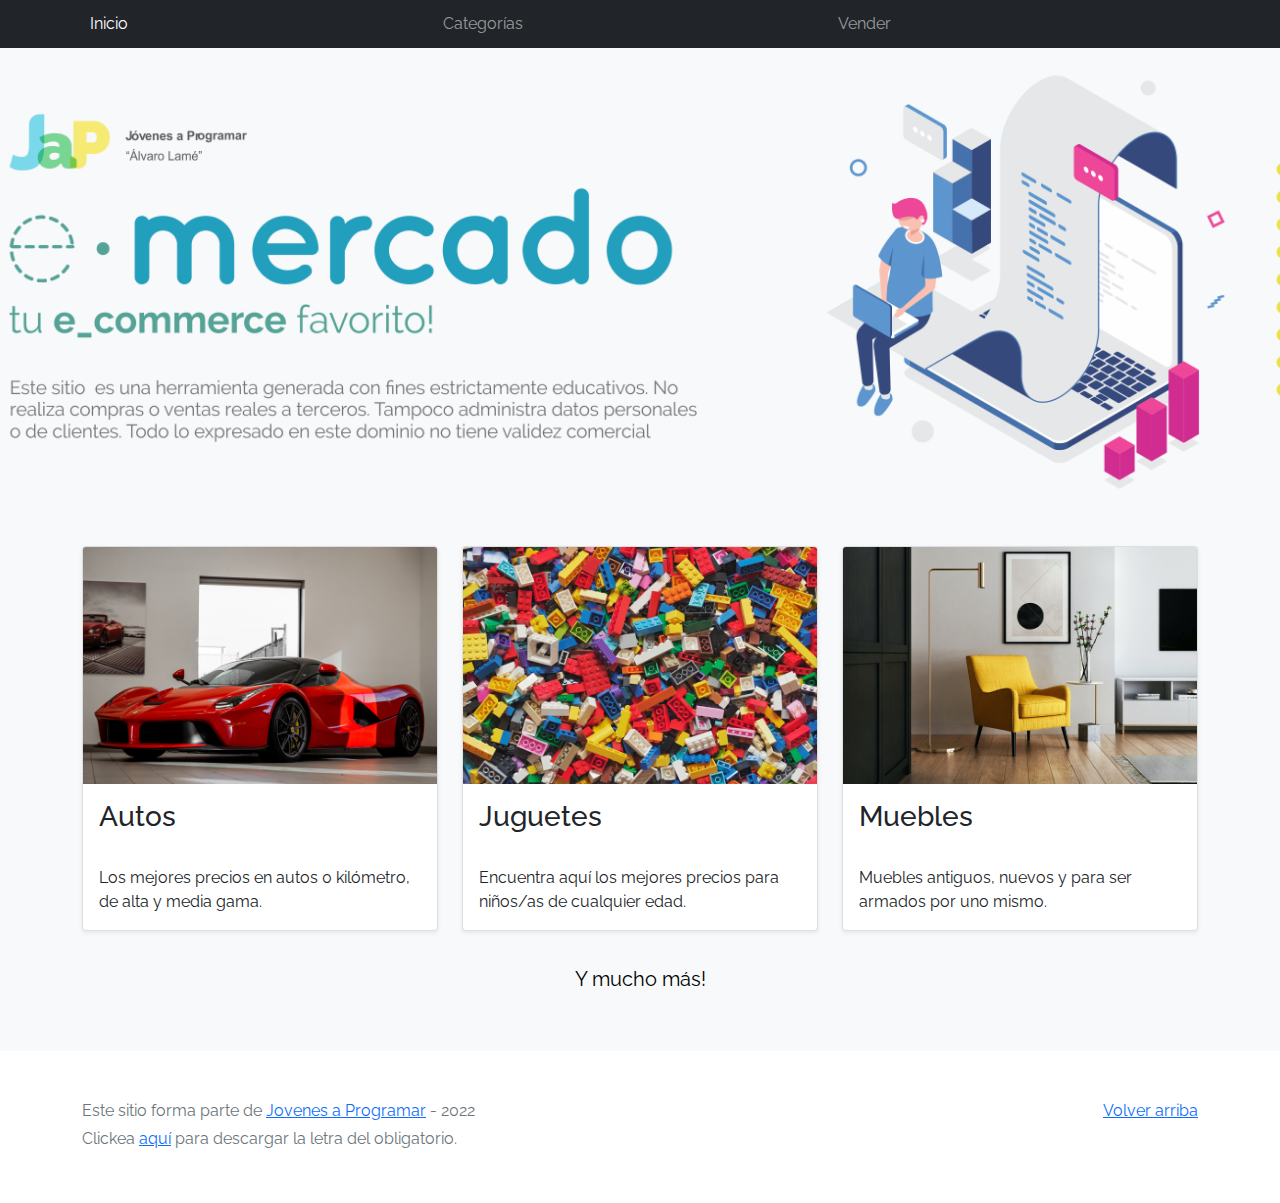
==== index.html @ 0eafb32d "A" ====
<!DOCTYPE html>
<html lang="es">

<head>
  <meta http-equiv="Content-Type" content="text/html; charset=UTF-8">
  <meta name="viewport" content="width=device-width, initial-scale=1, shrink-to-fit=no">
  <title>eMercado - Todo lo que busques está aquí</title>

  <link href="https://fonts.googleapis.com/css?family=Raleway:300,300i,400,400i,700,700i,900,900i" rel="stylesheet">
  <link href="css/bootstrap.min.css" rel="stylesheet">
  <link href="css/styles.css" rel="stylesheet">
</head>

<body>
  <nav class="navbar navbar-expand-lg navbar-dark bg-dark p-1">
    <div class="container">
      <button class="navbar-toggler" type="button" data-bs-toggle="collapse" data-bs-target="#navbarNav"
        aria-controls="navbarNav" aria-expanded="false" aria-label="Toggle navigation">
        <span class="navbar-toggler-icon"></span>
      </button>
      <div class="collapse navbar-collapse" id="navbarNav">
        <ul class="navbar-nav w-100 justify-content-between">
          <li class="nav-item">
            <a class="nav-link active" href="index.html">Inicio</a>
          </li>
          <li class="nav-item">
            <a class="nav-link" href="categories.html">Categorías</a>
          </li>
          <li class="nav-item">
            <a class="nav-link" href="sell.html">Vender</a>
          </li>
          <li class="nav-item">
          </li>
        </ul>
      </div>
    </div>
  </nav>
  <main>
    <div class="jumbotron text-center"></div>
    <div class="album py-5 bg-light">
      <div class="container">
        <div class="row">
          <div class="col-md-4">
            <div class="card mb-4 shadow-sm custom-card cursor-active" id="autos">
              <img class="bd-placeholder-img card-img-top" src="img/cars_index.jpg"
                alt="Imgagen representativa de la categoría 'Autos'">
              <h3 class="m-3">Autos</h3>
              <div class="card-body">
                <p class="card-text">Los mejores precios en autos 0 kilómetro, de alta y media gama.</p>
              </div>
            </div>
          </div>
          <div class="col-md-4">
            <div class="card mb-4 shadow-sm custom-card cursor-active" id="juguetes">
              <img class="bd-placeholder-img card-img-top" src="img/toys_index.jpg"
                alt="Imgagen representativa de la categoría 'Juguetes'">
              <h3 class="m-3">Juguetes</h3>
              <div class="card-body">
                <p class="card-text">Encuentra aquí los mejores precios para niños/as de cualquier edad.</p>
              </div>
            </div>
          </div>
          <div class="col-md-4">
            <div class="card mb-4 shadow-sm custom-card cursor-active" id="muebles">
              <img class="bd-placeholder-img card-img-top" src="img/furniture_index.jpg"
                alt="Imgagen representativa de la categoría 'Muebles'">
              <h3 class="m-3">Muebles</h3>
              <div class="card-body">
                <p class="card-text">Muebles antiguos, nuevos y para ser armados por uno mismo.</p>
              </div>
            </div>
          </div>
        </div>
        <div class="row">
          <a class="btn btn-light btn-lg btn-block" href="categories.html">Y mucho más!</a>
        </div>
      </div>
    </div>
  </main>
  <footer class="text-muted">
    <div class="container">
      <p class="float-end">
        <a href="#">Volver arriba</a>
      </p>
      <p>Este sitio forma parte de <a href="https://jovenesaprogramar.edu.uy/" target="_blank">Jovenes a Programar</a> -
        2022</p>
      <p>Clickea <a target="_blank" href="Letra.pdf">aquí</a> para descargar la letra del obligatorio.</p>
    </div>
  </footer>
  <script src="js/bootstrap.bundle.min.js"></script>
  <script src="js/index.js"></script>
  <script src="js/init.js"></script>
</body>

</html>
---- css/styles.css ----
.jumbotron,
.card-body,
.container,
.site-header {
  font-family: 'Raleway', serif !important;
}

.jumbotron .display-4 {
  font-weight: bold;
}

nav a {
  text-decoration: none;
}

.bd-placeholder-img {
  font-size: 1.125rem;
  text-anchor: middle;
  -webkit-user-select: none;
  -moz-user-select: none;
  -ms-user-select: none;
  user-select: none;
}

@media (min-width: 768px) {
  .bd-placeholder-img-lg {
    font-size: 3.5rem;
  }
}

.jumbotron {
  height: 50vh;
  padding: 5em inherit;
  margin-bottom: 0;
  background-color: #53C0FB;
  background: url('../img/cover_back.png');
  background-size: cover;
  background-position: center;
  background-repeat: no-repeat;
  color: black;
  font-weight: bold;
}

@media (min-width: 768px) {
  .jumbotron {
    padding-top: 6rem;
    padding-bottom: 6rem;
  }
}

.jumbotron p:last-child {
  margin-bottom: 0;
}

.jumbotron-heading {
  font-weight: 300;
}

.jumbotron .container {
  max-width: 40rem;
  background-color: rgba(255, 255, 255, 0.5);
  border-radius: 10px;
  text-shadow: 1px 1px 2px grey;
}

.jumbotron .lead {
  font-size: 38px;
}

footer {
  padding-top: 3rem;
  padding-bottom: 3rem;
}

footer p {
  margin-bottom: .25rem;
}

.site-header a {
  color: white;
  transition: ease-in-out color .15s;
}

.site-header .dropdown-menu a {
  color: black;
}

.dropzone {
  border: 2px dashed #0087F7;
  border-radius: 5px;
  background: white;
}

.img-fit {
  max-height: 100%;
}

.alert {
  position: fixed;
  top: 80px;
  width: 50%;
  left: 50%;
  transform: translate(-50%, 0);
}

.lds-ring {
  display: inline-block;
  position: relative;
  width: 64px;
  height: 64px;
  top: 50%;
  left: 50%;
}

.cursor-active {
  cursor: pointer;
}

.left {
  float: left;
  padding: 4px;
  background-color: rgba(255, 255, 255, 0.5);
}

.lds-ring div {
  box-sizing: border-box;
  display: block;
  position: absolute;
  width: 51px;
  height: 51px;
  margin: 6px;
  border: 6px solid #fff;
  border-radius: 50%;
  animation: lds-ring 1.2s cubic-bezier(0.5, 0, 0.5, 1) infinite;
  border-color: #fff transparent transparent transparent;
}

.lds-ring div:nth-child(1) {
  animation-delay: -0.45s;
}

.lds-ring div:nth-child(2) {
  animation-delay: -0.3s;
}

.lds-ring div:nth-child(3) {
  animation-delay: -0.15s;
}

@keyframes lds-ring {
  0% {
    transform: rotate(0deg);
  }

  100% {
    transform: rotate(360deg);
  }
}

.signin {
  width: 100%;
  max-width: 330px;
  padding: 15px;
  margin: auto;
}

#spinner-wrapper {
  position: fixed;
  background-color: rgba(0, 0, 0, 0.5);
  width: 100%;
  height: 100%;
  top: 0;
  left: 0;
  z-index: 1021;
  display: none;
}

main {
  min-height: calc(100vh - 210px);
}

a.custom-card,
a.custom-card:hover {
  color: inherit;
  text-decoration: inherit;
}

.checked {
  color: orange;
}
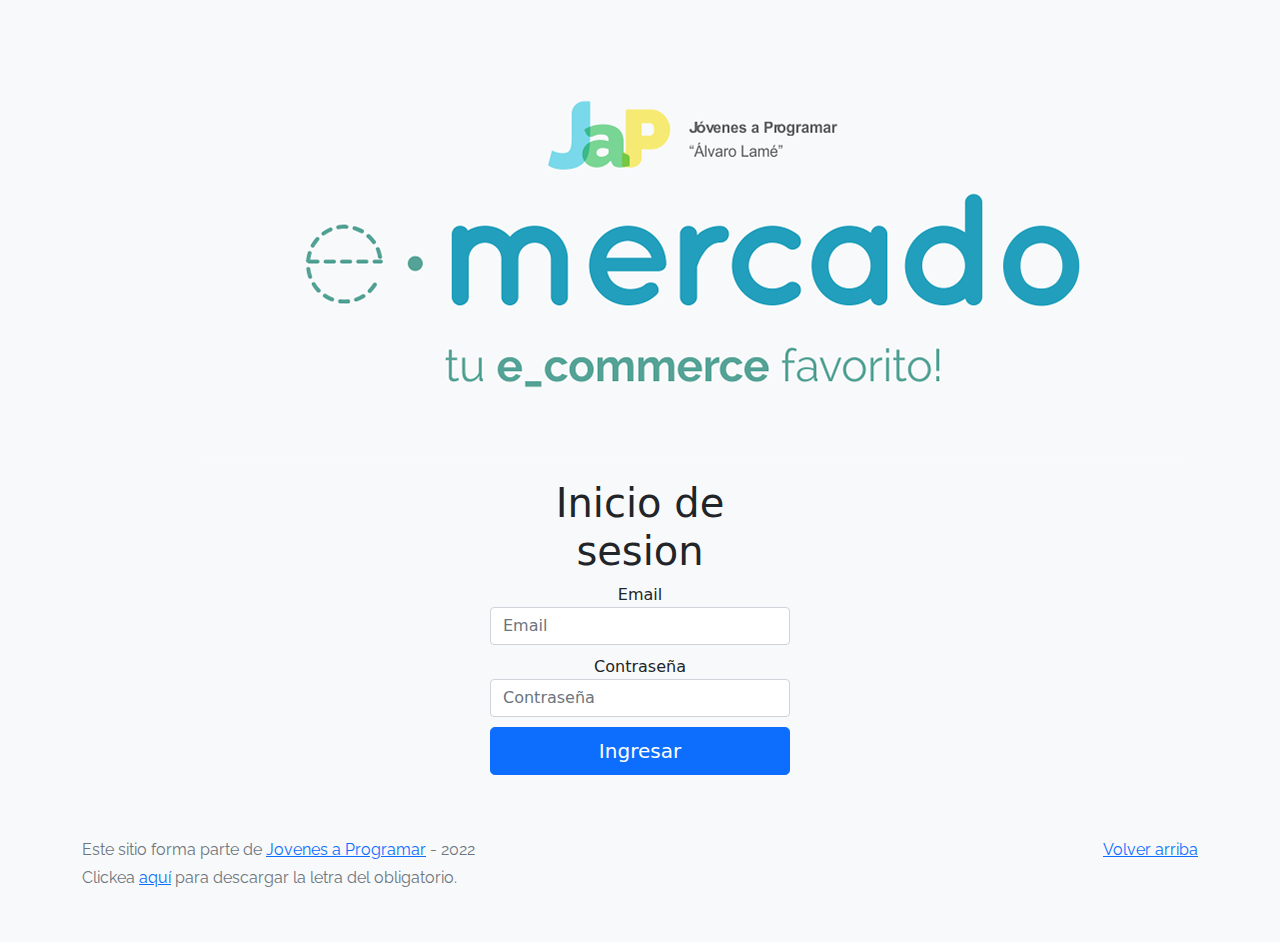
==== commit 68cc019e: "Entrega 1" ====
--- a/index.html
+++ b/index.html
@@ -30,6 +30,7 @@
             <a class="nav-link" href="sell.html">Vender</a>
           </li>
           <li class="nav-item">
+            <button id="bye">Cerrar sesion</button>
           </li>
         </ul>
       </div>
--- a/css/styles.css
+++ b/css/styles.css
@@ -187,4 +187,28 @@
 
 .checked {
   color: orange;
+}
+
+.login {
+  width: 100%;
+  max-width: 330px;
+  padding: 15px;
+  margin: auto;
+  align-items: center;
+  text-align: center;
+}
+
+.login input {
+  width: 100%;
+  border-radius: 25;
+  margin-bottom: 10px;
+}
+
+.login buttonw-100 btn btn-lg btn-primary {
+  margin-top: 15px;
+  width: 50%;
+}
+
+.container img {
+  margin-left: 10%;
 }